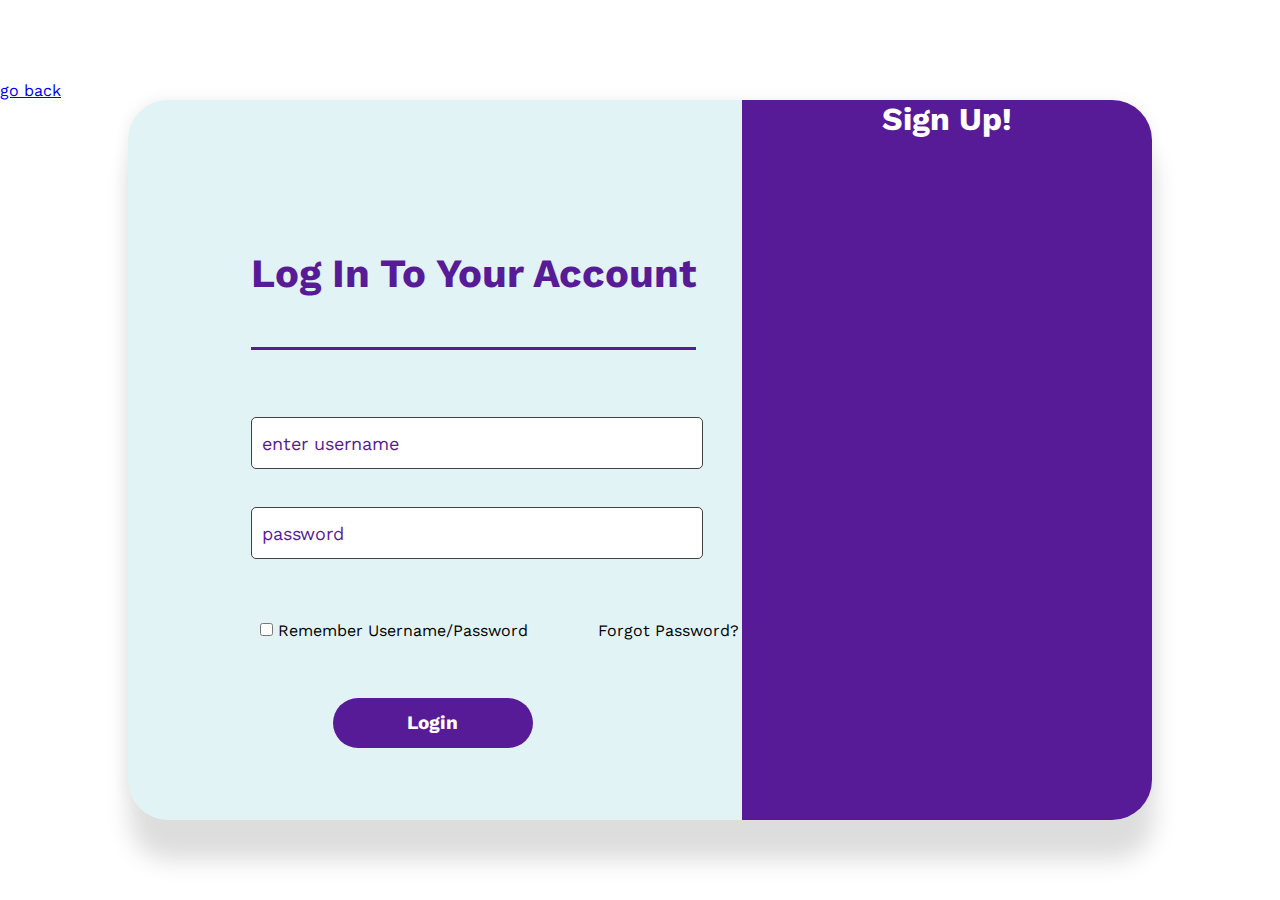
==== login.html @ 36684afd "first commit" ====
<!DOCTYPE html>
<html lang="en">

<head>
    <meta charset="UTF-8">
    <meta name="viewport" content="width=device-width, initial-scale=1.0">
    <link
        href="https://fonts.googleapis.com/css2?family=Work+Sans:ital,wght@0,100;0,200;0,300;0,400;0,500;0,600;0,700;0,800;0,900;1,100;1,200;1,300;1,400;1,500;1,600;1,700;1,800;1,900&display=swap"
        rel="stylesheet" />
    <link rel="stylesheet" href="login.css" />
    <title>Login</title>
</head>

<body>
    <a href="index.html">go back</a>
    <div class="logincontainer">
        <div class="left">
            <h1>Log In To Your Account</h1>
            <div class="block"></div>
            <div class="loginform">
                <form action="">
                    <input type="text" name="" id="username" placeholder="enter username">
                    <input type="password" name="" id="password" placeholder="password">
                </form>
            </div>
        </div>
        <ul class="help">
            <li><input type="checkbox" name="" id="remember"> Remember Username/Password</li>
            <li>Forgot Password? </li>
        </ul>
        <button class="loginbutton">Login</button>
        <div class="right">
            <div class="siginupform">
                <h1>Sign Up!</h1>
            </div>
        </div>
    </div>
</body>

</html>
---- login.css ----
* {
    padding: 0;
    margin: 0;
    scroll-behavior: smooth;
    font-family: 'Work Sans';
}

body {
    display: flex;
    flex-direction: column;
    justify-content: center;
    height: 100vh;
}

button:focus {
    outline: none;
}

input:focus {
    outline: none;
}

.logincontainer {
    height: 80vh;
    width: 80%;
    background-color: #e2f3f5;
    border-radius: 40px;
    box-shadow: #dddddd 2px 40px 25px,
        #eeeeee -1px -0px 15px;
    position: relative;
    left: 10%;
    display: flex;
    flex-direction: column;
    flex-basis: 80%;
}

.logincontainer>.left {
    display: flex;
    justify-content: center;
    flex-direction: column;
    position: absolute;
    left: 12%;
    top: 200px;
}

.logincontainer>.left>h1 {
    font-size: 40px;
    color: #581B98;
    font-weight: bold;
    position: relative;
    bottom: 50px;
}

.logincontainer>.left>.block {
    height: 3px;
    width: 100%;
    background-color: #581B98;
}

.logincontainer>.left>.loginform {
    position: absolute;
    top: 100px;
    display: flex;
    flex-direction: column;
    justify-content: center;
    line-height: 90px;
}

.logincontainer>.left>.loginform>form>input {
    width: 440px;
    height: 50px;
    border: 1px solid #414141;
    border-radius: 5px;
    padding-left: 10px;
    font-size: 18px;
}

.logincontainer>.left>.loginform>form>input::placeholder {
    color: #581B98;
    position: relative;
}

.logincontainer>.help {
    position: absolute;
    bottom: 25%;
    left: 9.5%;
    display: flex;
    list-style: none;
}

.logincontainer>.help>li {
    margin: 0 35px;
}

.loginbutton {
    position: absolute;
    bottom: 10%;
    left: 20%;
    border: none;
    border-radius: 40px;
    background-color: #581B98;
    color: white;
    font-weight: bold;
    font-size: 19px;
    padding: 10px;
    height: 50px;
    width: 200px;
}

.logincontainer>.right {
    background-color: #581B98;
    height: 80vh;
    width: 40%;
    position: absolute;
    right: 0;
    border-radius: 0 40px 40px 0px;
    display: flex;
    justify-content: center;
    color: white;
}
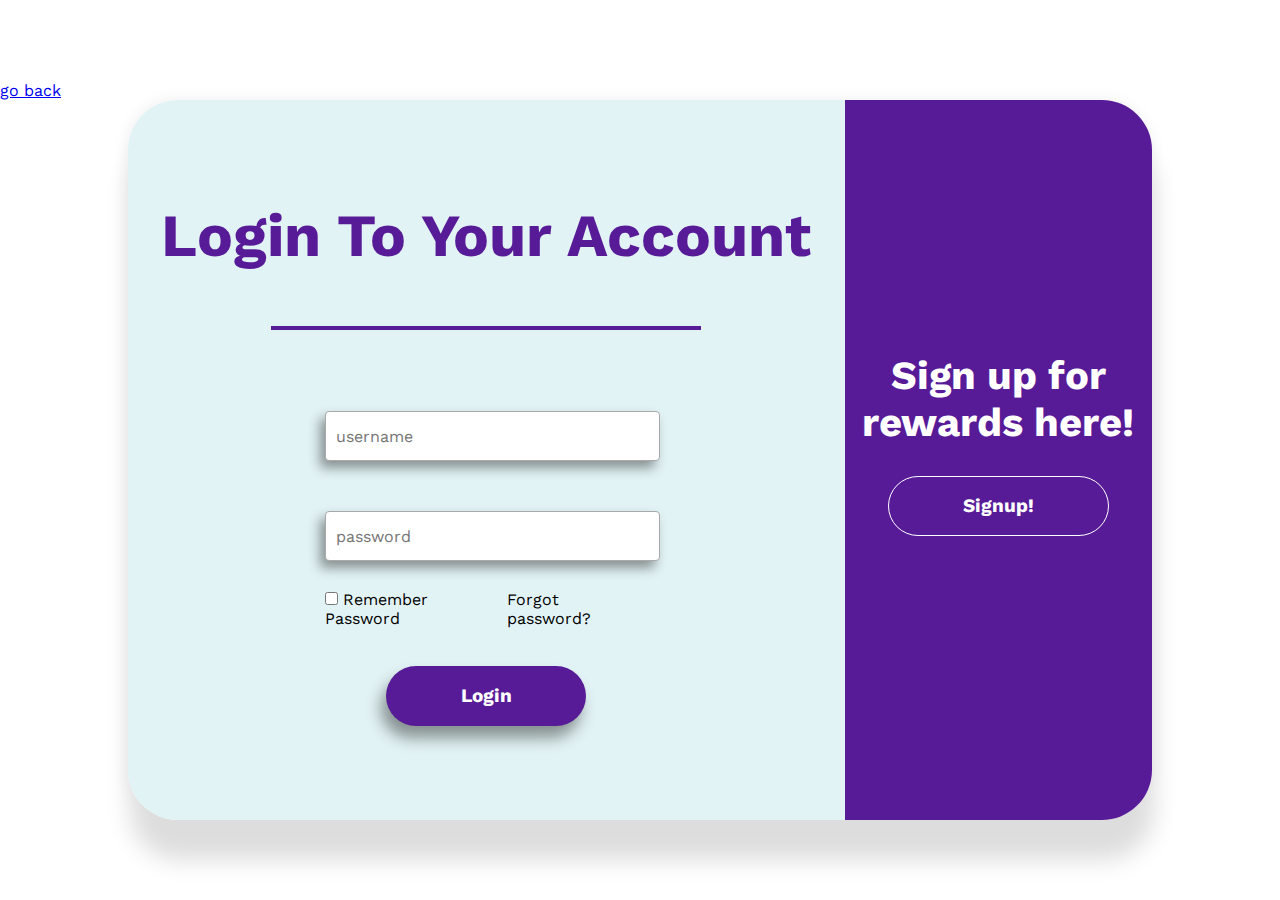
==== commit 67269f3e: "updated login and signup" ====
--- a/login.html
+++ b/login.html
@@ -1,40 +1,49 @@
 <!DOCTYPE html>
 <html lang="en">
-
-<head>
-    <meta charset="UTF-8">
-    <meta name="viewport" content="width=device-width, initial-scale=1.0">
+  <head>
+    <meta charset="UTF-8" />
+    <meta name="viewport" content="width=device-width, initial-scale=1.0" />
     <link
-        href="https://fonts.googleapis.com/css2?family=Work+Sans:ital,wght@0,100;0,200;0,300;0,400;0,500;0,600;0,700;0,800;0,900;1,100;1,200;1,300;1,400;1,500;1,600;1,700;1,800;1,900&display=swap"
-        rel="stylesheet" />
+      href="https://fonts.googleapis.com/css2?family=Work+Sans:ital,wght@0,100;0,200;0,300;0,400;0,500;0,600;0,700;0,800;0,900;1,100;1,200;1,300;1,400;1,500;1,600;1,700;1,800;1,900&display=swap"
+      rel="stylesheet"
+    />
     <link rel="stylesheet" href="login.css" />
     <title>Login</title>
-</head>
+  </head>
 
-<body>
+  <body>
     <a href="index.html">go back</a>
     <div class="logincontainer">
-        <div class="left">
-            <h1>Log In To Your Account</h1>
-            <div class="block"></div>
-            <div class="loginform">
-                <form action="">
-                    <input type="text" name="" id="username" placeholder="enter username">
-                    <input type="password" name="" id="password" placeholder="password">
-                </form>
+      <div class="left">
+        <div class="loginbox">
+          <h1 class="title">Login To Your Account</h1>
+          <div class="purpleblock"></div>
+          <div class="loginform">
+            <input type="text" name="" id="username" placeholder="username" />
+            <input
+              type="password"
+              name=""
+              id="password"
+              placeholder="password"
+            />
+            <div class="remember">
+              <div>
+                <input type="checkbox" id="remember" />
+                <label for="remember">Remember Password</label>
+              </div>
+
+              <a href="">Forgot password?</a>
             </div>
+          </div>
         </div>
-        <ul class="help">
-            <li><input type="checkbox" name="" id="remember"> Remember Username/Password</li>
-            <li>Forgot Password? </li>
-        </ul>
         <button class="loginbutton">Login</button>
-        <div class="right">
-            <div class="siginupform">
-                <h1>Sign Up!</h1>
-            </div>
+      </div>
+      <div class="right">
+        <div class="signup">
+          <h1>Sign up for rewards here!</h1>
+          <button class="rewards"><a href="signup.html">Signup!</a></button>
         </div>
+      </div>
     </div>
-</body>
-
-</html>+  </body>
+</html>
--- a/login.css
+++ b/login.css
@@ -23,98 +23,151 @@
 .logincontainer {
     height: 80vh;
     width: 80%;
-    background-color: #e2f3f5;
-    border-radius: 40px;
+    border-radius: 50px;
     box-shadow: #dddddd 2px 40px 25px,
         #eeeeee -1px -0px 15px;
     position: relative;
     left: 10%;
     display: flex;
-    flex-direction: column;
-    flex-basis: 80%;
+    justify-content: center;
 }
 
 .logincontainer>.left {
+    height: 100%;
+    width: 70%;
+    background-color: #e2f3f5;
+    /* transform: skewY(-5deg);
+    transform-origin: top left; */
+    position: absolute;
+    top: 0;
+    right: 0;
+    left: 0;
+    border-radius: 50px 0px 0 50px;
+    overflow: hidden;
     display: flex;
     justify-content: center;
-    flex-direction: column;
-    position: absolute;
-    left: 12%;
-    top: 200px;
 }
 
-.logincontainer>.left>h1 {
-    font-size: 40px;
-    color: #581B98;
-    font-weight: bold;
-    position: relative;
-    bottom: 50px;
-}
-
-.logincontainer>.left>.block {
-    height: 3px;
+.logincontainer>.left>.loginbox {
+    height: 70%;
     width: 100%;
-    background-color: #581B98;
-}
-
-.logincontainer>.left>.loginform {
     position: absolute;
     top: 100px;
     display: flex;
-    flex-direction: column;
     justify-content: center;
-    line-height: 90px;
 }
 
-.logincontainer>.left>.loginform>form>input {
-    width: 440px;
-    height: 50px;
-    border: 1px solid #414141;
-    border-radius: 5px;
-    padding-left: 10px;
-    font-size: 18px;
+.logincontainer>.left>.loginbox>.title {
+    color: #581B98;
+    font-size: 60px;
+    position: absolute;
+
 }
 
-.logincontainer>.left>.loginform>form>input::placeholder {
-    color: #581B98;
-    position: relative;
+.loginbox>.purpleblock {
+    height: 4px;
+    width: 60%;
+    background-color: #581B98;
+    position: absolute;
+    top: 25%;
 }
 
-.logincontainer>.help {
+.loginbox>.loginform {
+    height: 45%;
+    width: 45%;
     position: absolute;
-    bottom: 25%;
-    left: 9.5%;
-    display: flex;
-    list-style: none;
+    top: 40%;
+
 }
 
-.logincontainer>.help>li {
-    margin: 0 35px;
+.loginbox>.loginform>input {
+    height: 48px;
+    width: 100%;
+    margin-bottom: 40px;
+    margin-top: 10px;
+    padding-left: 10px;
+    font-size: 16px;
+    border-radius: 4px;
+    border: 1px solid darkgrey;
+    box-shadow: -5px 7px 12px #879192;
+    color: #581B98;
 }
 
-.loginbutton {
+.loginform>.remember {
     position: absolute;
-    bottom: 10%;
-    left: 20%;
-    border: none;
-    border-radius: 40px;
+    bottom: 0;
+    width: 100%;
+    display: flex;
+    justify-content: space-between;
+}
+
+.loginform>.remember>a {
+    text-decoration: none;
+    color: black;
+}
+
+.left>.loginbutton {
+    position: absolute;
+    bottom: 13%;
+    height: 60px;
+    width: 200px;
     background-color: #581B98;
     color: white;
     font-weight: bold;
     font-size: 19px;
-    padding: 10px;
-    height: 50px;
-    width: 200px;
+    border: none;
+    border-radius: 40px;
+    box-shadow: -5px 12px 15px #879192;
+    transition: .3s;
+    transform-origin: center;
 }
 
-.logincontainer>.right {
-    background-color: #581B98;
-    height: 80vh;
-    width: 40%;
+.left>.loginbutton:hover {
+    background-color: white;
+    color: #581B98;
+    margin-bottom: 5px;
+    box-shadow: -3px 27px 15px #879192;
+    transform: scale(1.14);
+}
+
+.right {
     position: absolute;
     right: 0;
-    border-radius: 0 40px 40px 0px;
+    background-color: #581B98;
+    height: 100%;
+    width: 30%;
+    border-radius: 0 50px 50px 0;
     display: flex;
     justify-content: center;
+}
+
+.right>.signup {
+    height: 30%;
+    width: 90%;
+    position: absolute;
+    top: 35%;
+    text-align: center;
+}
+
+.signup>h1 {
+    font-size: 40px;
+    color: white;
+    margin-bottom: 30px;
+}
+
+.signup>.rewards {
+    height: 60px;
+    width: 80%;
+    background-color: transparent;
+    color: #eeeeee;
+    border: white 1px solid;
+    border-radius: 40px;
+    font-weight: bold;
+    font-size: 19px;
+    padding: 8px;
+}
+
+.signup>.rewards>a {
+    text-decoration: none;
     color: white;
 }